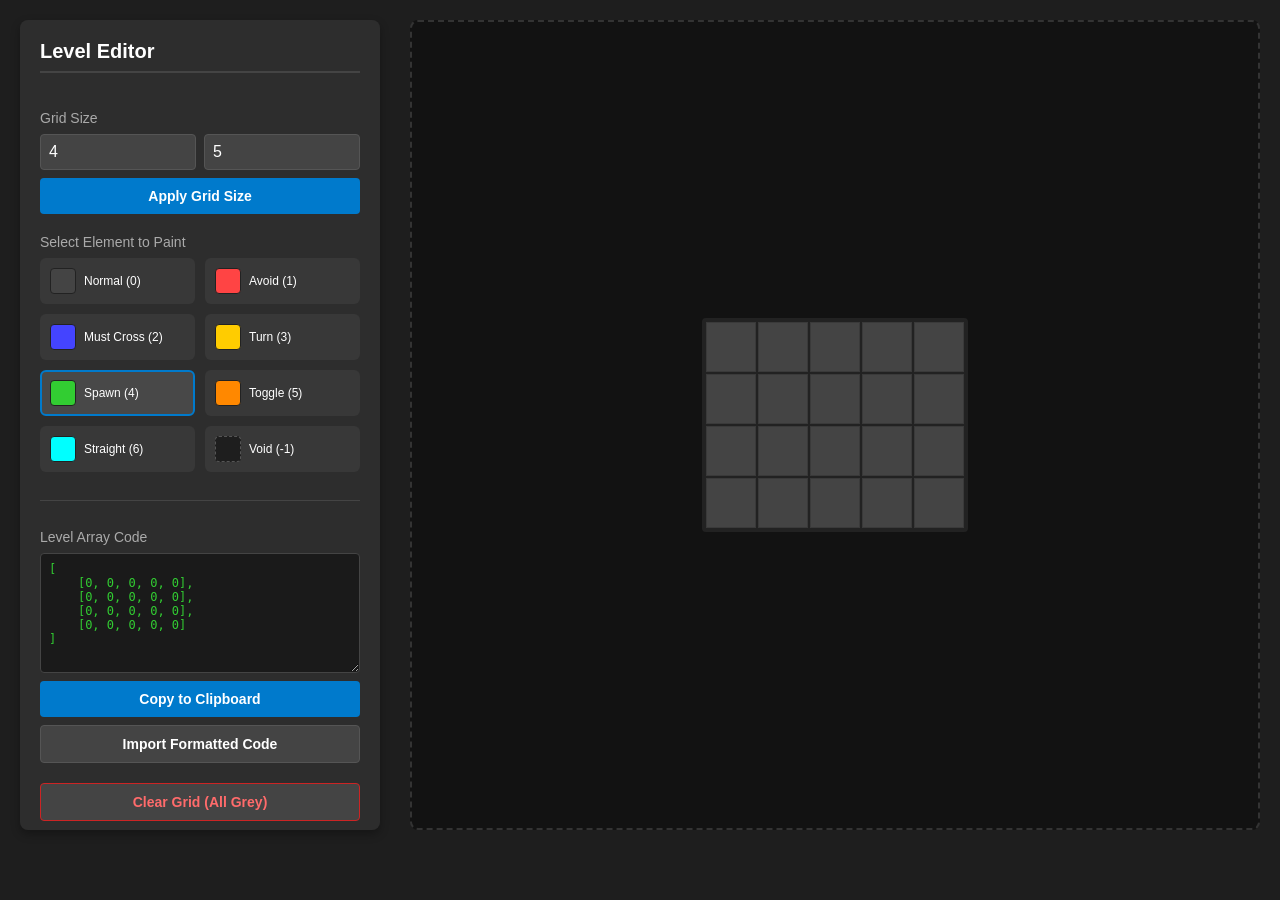
==== editor.html @ 1fa1255d "finished stage 6!!!!!! yayayyayayayaya" ====
<!DOCTYPE html>
<html lang="en">
<head>
    <meta charset="UTF-8">
    <meta name="viewport" content="width=device-width, initial-scale=1.0">
    <title>Draw A Line - Level Editor</title>
    <style>
        body {
            margin: 0;
            padding: 20px;
            background-color: #1e1e1e;
            color: white;
            font-family: sans-serif;
            display: flex;
            gap: 30px;
            height: 90vh;
        }

        /* Sidebar Styling */
        #sidebar {
            width: 320px;
            background-color: #2d2d2d;
            padding: 20px;
            border-radius: 8px;
            box-shadow: 0 4px 10px rgba(0,0,0,0.3);
            display: flex;
            flex-direction: column;
            gap: 20px;
            overflow-y: auto;
        }

        h2 {
            margin-top: 0;
            border-bottom: 2px solid #444;
            padding-bottom: 8px;
            font-size: 20px;
        }

        .control-group {
            display: flex;
            flex-direction: column;
            gap: 8px;
        }

        label {
            font-size: 14px;
            color: #aaa;
        }

        input[type="number"] {
            background-color: #444;
            border: 1px solid #555;
            color: white;
            padding: 8px;
            border-radius: 4px;
            font-size: 16px;
        }

        button {
            background-color: #007acc;
            color: white;
            border: none;
            padding: 10px;
            border-radius: 4px;
            cursor: pointer;
            font-weight: bold;
            font-size: 14px;
            transition: background 0.2s;
        }

        button:hover {
            background-color: #0098ff;
        }

        button.secondary {
            background-color: #444;
            border: 1px solid #555;
        }
        button.secondary:hover {
            background-color: #555;
        }

        /* Palette Styling */
        .palette {
            display: grid;
            grid-template-columns: repeat(2, 1fr);
            gap: 10px;
        }

        .palette-item {
            display: flex;
            align-items: center;
            gap: 8px;
            padding: 8px;
            background-color: #383838;
            border: 2px solid transparent;
            border-radius: 6px;
            cursor: pointer;
            user-select: none;
        }

        .palette-item:hover {
            background-color: #444;
        }

        .palette-item.active {
            border-color: #007acc;
            background-color: #484848;
        }

        .color-swatch {
            width: 24px;
            height: 24px;
            border-radius: 4px;
            border: 1px solid #222;
        }

        /* Workspace Grid Styling */
        #workspace {
            flex-grow: 1;
            display: flex;
            justify-content: center;
            align-items: center;
            background-color: #121212;
            border-radius: 8px;
            border: 2px dashed #333;
            overflow: auto;
            padding: 20px;
        }

        #gridContainer {
            display: grid;
            gap: 2px;
            background-color: #222;
            padding: 4px;
            border-radius: 4px;
            user-select: none;
        }

        .grid-cell {
            width: 50px;
            height: 50px;
            box-sizing: border-box;
            cursor: pointer;
            border: 1px solid rgba(0,0,0,0.15);
            transition: transform 0.05s;
        }

        .grid-cell:hover {
            transform: scale(1.02);
            z-index: 2;
            box-shadow: 0 0 4px rgba(255,255,255,0.3);
        }

        /* Output Window */
        textarea {
            width: 100%;
            height: 120px;
            background-color: #1a1a1a;
            color: #32cd32;
            border: 1px solid #444;
            font-family: monospace;
            font-size: 12px;
            padding: 8px;
            resize: vertical;
            box-sizing: border-box;
            border-radius: 4px;
        }
    </style>
</head>
<body>

    <div id="sidebar">
        <h2>Level Editor</h2>
        
        <div class="control-group">
            <label>Grid Size</label>
            <div style="display: flex; gap: 8px;">
                <input type="number" id="inputRows" value="4" min="1" max="20" style="width: 50%;">
                <input type="number" id="inputCols" value="5" min="1" max="20" style="width: 50%;">
            </div>
            <button id="resizeBtn">Apply Grid Size</button>
        </div>

        <div class="control-group">
            <label>Select Element to Paint</label>
            <div class="palette" id="paletteContainer"></div>
        </div>

        <hr style="border: 0; border-top: 1px solid #444; width: 100%;">

        <div class="control-group">
            <label>Level Array Code</label>
            <textarea id="outputData" placeholder="Grid code will appear here..."></textarea>
            <button id="copyBtn">Copy to Clipboard</button>
            <button id="importBtn" class="secondary">Import Formatted Code</button>
        </div>
        
        <button id="clearBtn" class="secondary" style="margin-top: auto; border-color: #cc2424; color: #ff6b6b;">Clear Grid (All Grey)</button>
    </div>

    <div id="workspace">
        <div id="gridContainer"></div>
    </div>

    <script>
        // Game configuration colors
        const colors = {
            '-1': '#1e1e1e', // Void (Matches editor canvas but gives hint)
            0: '#444444',    // Grey (Normal)
            1: '#ff4444',    // Red (Avoid)
            2: '#4444ff',    // Blue (Must Cross)
            3: '#ffcc00',    // Yellow (Forced Turn)
            4: '#32cd32',    // Green (Start/End)
            5: '#ff8800',    // Orange (Toggle 0/1)
            6: '#00ffff'     // Cyan (Forced Straight)
        };

        const tileNames = {
            '-1': 'Void (-1)',
            0: 'Normal (0)',
            1: 'Avoid (1)',
            2: 'Must Cross (2)',
            3: 'Turn (3)',
            4: 'Spawn (4)',
            5: 'Toggle (5)',
            6: 'Straight (6)'
        };

        // Editor States
        let rows = 4;
        let cols = 5;
        let currentGrid = [];
        let selectedType = 4; // Default to Green Start/End block
        let isDrawing = false;

        // UI Selectors
        const gridContainer = document.getElementById('gridContainer');
        const paletteContainer = document.getElementById('paletteContainer');
        const outputData = document.getElementById('outputData');
        const inputRows = document.getElementById('inputRows');
        const inputCols = document.getElementById('inputCols');

        // Setup Palette View
        function buildPalette() {
            let html = '';
            Object.keys(colors).forEach(key => {
                const typeId = parseInt(key);
                const activeClass = typeId === selectedType ? 'active' : '';
                html += `
                    <div class="palette-item ${activeClass}" data-type="${typeId}">
                        <div class="color-swatch" style="background-color: ${colors[key]}; ${typeId === -1 ? 'border: 1px dashed #555;' : ''}"></div>
                        <span style="font-size: 12px;">${tileNames[key]}</span>
                    </div>
                `;
            });
            paletteContainer.innerHTML = html;

            // Bind palette clicks
            document.querySelectorAll('.palette-item').forEach(item => {
                item.addEventListener('click', (e) => {
                    document.querySelectorAll('.palette-item').forEach(p => p.classList.remove('active'));
                    item.classList.add('active');
                    selectedType = parseInt(item.getAttribute('data-type'));
                });
            });
        }

        // Initialize empty or resized internal tracking grid array
        function initGridArray() {
            let newGrid = [];
            for (let r = 0; r < rows; r++) {
                let rowArray = [];
                for (let c = 0; c < cols; c++) {
                    // Retain old value if it fits within new dimensions, else default to 0 (Grey)
                    if (currentGrid[r] && currentGrid[r][c] !== undefined) {
                        rowArray.push(currentGrid[r][c]);
                    } else {
                        rowArray.push(0);
                    }
                }
                newGrid.push(rowArray);
            }
            currentGrid = newGrid;
        }

        // Generate the DOM grid workspace layout
        function drawWorkspaceGrid() {
            gridContainer.innerHTML = '';
            gridContainer.style.gridTemplateColumns = `repeat(${cols}, 50px)`;

            for (let r = 0; r < rows; r++) {
                for (let c = 0; c < cols; c++) {
                    const cellValue = currentGrid[r][c];
                    const cell = document.createElement('div');
                    cell.classList.add('grid-cell');
                    cell.style.backgroundColor = colors[cellValue];
                    if (cellValue === -1) {
                        cell.style.border = '1px dashed #333';
                    }
                    cell.setAttribute('data-row', r);
                    cell.setAttribute('data-col', c);

                    // Click to single paint
                    cell.addEventListener('mousedown', (e) => {
                        isDrawing = true;
                        paintCell(cell);
                    });

                    // Hold and drag over paint functionality
                    cell.addEventListener('mouseenter', () => {
                        if (isDrawing) paintCell(cell);
                    });

                    gridContainer.appendChild(cell);
                }
            }
            updateExportCode();
        }

        function paintCell(cellElement) {
            const r = parseInt(cellElement.getAttribute('data-row'));
            const c = parseInt(cellElement.getAttribute('data-col'));
            
            currentGrid[r][c] = selectedType;
            cellElement.style.backgroundColor = colors[selectedType];
            if (selectedType === -1) {
                cellElement.style.border = '1px dashed #333';
            } else {
                cellElement.style.border = '1px solid rgba(0,0,0,0.15)';
            }
            updateExportCode();
        }

        // Formats the 2D array output cleanly into script.js format style
        function updateExportCode() {
            let outputLines = currentGrid.map(row => `    [${row.join(', ')}]`);
            let formattedJS = `[\n${outputLines.join(',\n')}\n]`;
            outputData.value = formattedJS;
        }

        // Global draw listeners to handle drag off-grid edge
        window.addEventListener('mouseup', () => { isDrawing = false; });

        // Button Listener Actions
        document.getElementById('resizeBtn').addEventListener('click', () => {
            rows = parseInt(inputRows.value) || 4;
            cols = parseInt(inputCols.value) || 5;
            initGridArray();
            drawWorkspaceGrid();
        });

        document.getElementById('clearBtn').addEventListener('click', () => {
            if(confirm("Are you sure you want to completely clear this setup level?")) {
                currentGrid = Array(rows).fill(null).map(() => Array(cols).fill(0));
                drawWorkspaceGrid();
            }
        });

        document.getElementById('copyBtn').addEventListener('click', () => {
            outputData.select();
            document.execCommand('copy');
            alert('Level layout code copied to clipboard! Paste it inside your script.js stagesData array configurations.');
        });

        document.getElementById('importBtn').addEventListener('click', () => {
            const code = outputData.value.trim();
            if (!code) return alert("Please paste level array text code into the area first.");
            
            try {
                // Parse layout text dynamically safely
                const parsed = eval(code); 
                if (Array.isArray(parsed) && Array.isArray(parsed[0])) {
                    rows = parsed.length;
                    cols = parsed[0].length;
                    inputRows.value = rows;
                    inputCols.value = cols;
                    currentGrid = parsed;
                    drawWorkspaceGrid();
                } else {
                    alert("Invalid format! Must structure as a 2D Array layout framework matrix: [[4,0],[0,4]]");
                }
            } catch (err) {
                alert("Error reading standard configuration matrix system setup format code structure: " + err.message);
            }
        });

        // Initialize Runtime setup layout components
        buildPalette();
        initGridArray();
        drawWorkspaceGrid();
    </script>
</body>
</html>
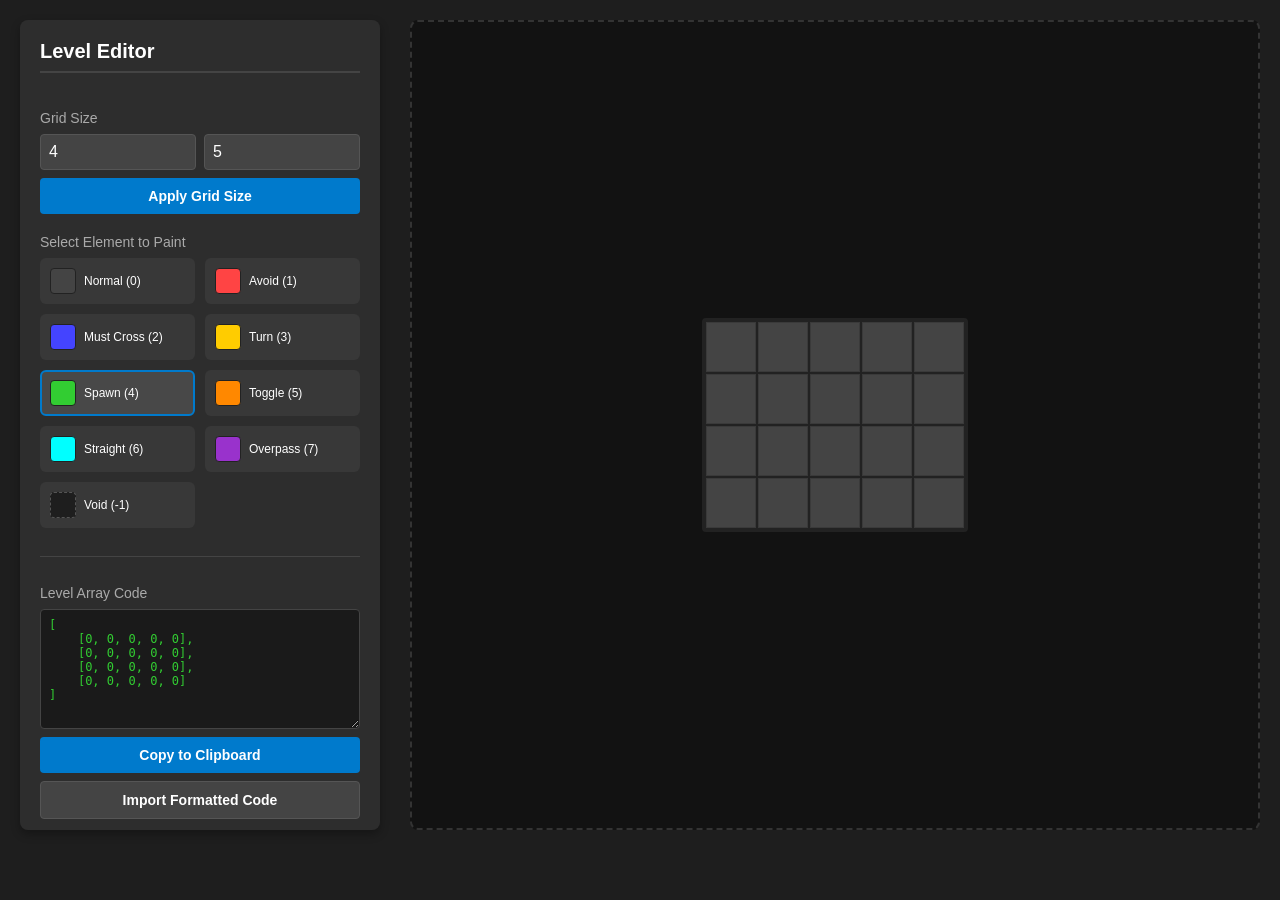
==== commit 9a98691d: "finished stage 7 plus edited some previous stages" ====
--- a/editor.html
+++ b/editor.html
@@ -204,16 +204,17 @@
     </div>
 
     <script>
-        // Game configuration colors
+// Game configuration colors
         const colors = {
-            '-1': '#1e1e1e', // Void (Matches editor canvas but gives hint)
+            '-1': '#1e1e1e', // Void
             0: '#444444',    // Grey (Normal)
             1: '#ff4444',    // Red (Avoid)
             2: '#4444ff',    // Blue (Must Cross)
             3: '#ffcc00',    // Yellow (Forced Turn)
             4: '#32cd32',    // Green (Start/End)
             5: '#ff8800',    // Orange (Toggle 0/1)
-            6: '#00ffff'     // Cyan (Forced Straight)
+            6: '#00ffff',    // Cyan (Forced Straight)
+            7: '#9932cc'     // NEW: Purple (Overpass)
         };
 
         const tileNames = {
@@ -224,7 +225,8 @@
             3: 'Turn (3)',
             4: 'Spawn (4)',
             5: 'Toggle (5)',
-            6: 'Straight (6)'
+            6: 'Straight (6)',
+            7: 'Overpass (7)' // NEW
         };
 
         // Editor States
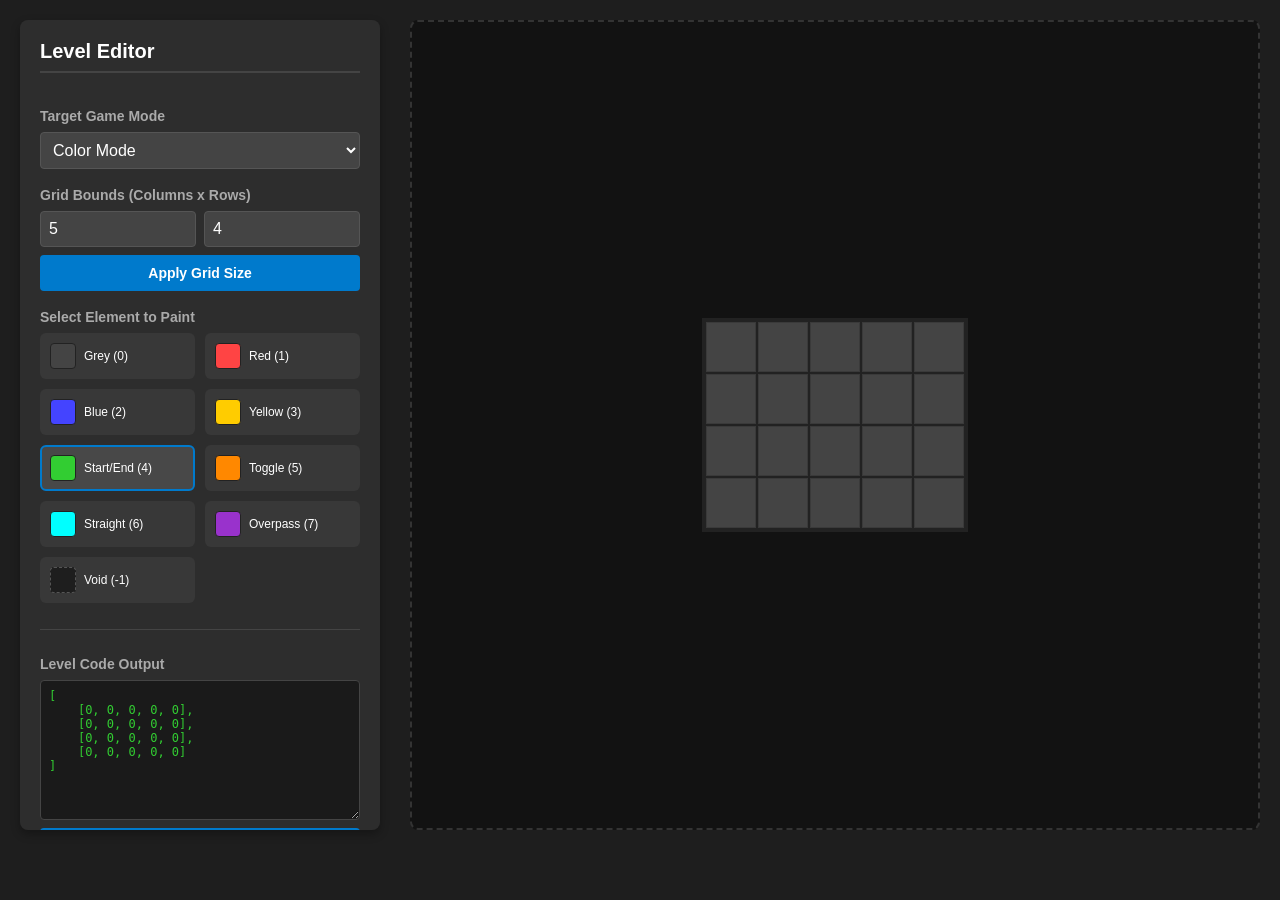
==== commit 705d6c84: "started making shape mode" ====
--- a/editor.html
+++ b/editor.html
@@ -25,7 +25,7 @@
             box-shadow: 0 4px 10px rgba(0,0,0,0.3);
             display: flex;
             flex-direction: column;
-            gap: 20px;
+            gap: 18px;
             overflow-y: auto;
         }
 
@@ -45,9 +45,10 @@
         label {
             font-size: 14px;
             color: #aaa;
-        }
-
-        input[type="number"] {
+            font-weight: bold;
+        }
+
+        input[type="number"], select {
             background-color: #444;
             border: 1px solid #555;
             color: white;
@@ -68,17 +69,9 @@
             transition: background 0.2s;
         }
 
-        button:hover {
-            background-color: #0098ff;
-        }
-
-        button.secondary {
-            background-color: #444;
-            border: 1px solid #555;
-        }
-        button.secondary:hover {
-            background-color: #555;
-        }
+        button:hover { background-color: #0098ff; }
+        button.secondary { background-color: #444; border: 1px solid #555; }
+        button.secondary:hover { background-color: #555; }
 
         /* Palette Styling */
         .palette {
@@ -99,20 +92,17 @@
             user-select: none;
         }
 
-        .palette-item:hover {
-            background-color: #444;
-        }
-
-        .palette-item.active {
-            border-color: #007acc;
-            background-color: #484848;
-        }
+        .palette-item:hover { background-color: #444; }
+        .palette-item.active { border-color: #007acc; background-color: #484848; }
 
         .color-swatch {
             width: 24px;
             height: 24px;
             border-radius: 4px;
             border: 1px solid #222;
+            display: flex;
+            justify-content: center;
+            align-items: center;
         }
 
         /* Workspace Grid Styling */
@@ -130,32 +120,29 @@
 
         #gridContainer {
             display: grid;
-            gap: 2px;
             background-color: #222;
-            padding: 4px;
-            border-radius: 4px;
             user-select: none;
+            transition: all 0.3s ease;
         }
 
         .grid-cell {
-            width: 50px;
-            height: 50px;
             box-sizing: border-box;
             cursor: pointer;
-            border: 1px solid rgba(0,0,0,0.15);
             transition: transform 0.05s;
+            display: flex;
+            justify-content: center;
+            align-items: center;
         }
 
         .grid-cell:hover {
-            transform: scale(1.02);
+            transform: scale(1.05);
             z-index: 2;
-            box-shadow: 0 0 4px rgba(255,255,255,0.3);
-        }
-
-        /* Output Window */
+            box-shadow: 0 0 6px rgba(255,255,255,0.4);
+        }
+
         textarea {
             width: 100%;
-            height: 120px;
+            height: 140px;
             background-color: #1a1a1a;
             color: #32cd32;
             border: 1px solid #444;
@@ -166,18 +153,36 @@
             box-sizing: border-box;
             border-radius: 4px;
         }
+        
+        #layerControl { display: none; }
     </style>
 </head>
 <body>
 
     <div id="sidebar">
         <h2>Level Editor</h2>
+
+        <div class="control-group">
+            <label>Target Game Mode</label>
+            <select id="modeSelector">
+                <option value="color">Color Mode</option>
+                <option value="shape">Shape Mode</option>
+            </select>
+        </div>
+
+        <div class="control-group" id="layerControl">
+            <label style="color: #00ffff;">Shape Editing Layer</label>
+            <select id="layerSelector">
+                <option value="grid">Line Intersections & Terminals</option>
+                <option value="cells">Cell Shapes (Black/White Squares)</option>
+            </select>
+        </div>
         
         <div class="control-group">
-            <label>Grid Size</label>
+            <label id="gridSizeLabel">Grid Bounds (Columns x Rows)</label>
             <div style="display: flex; gap: 8px;">
+                <input type="number" id="inputCols" value="5" min="1" max="20" style="width: 50%;">
                 <input type="number" id="inputRows" value="4" min="1" max="20" style="width: 50%;">
-                <input type="number" id="inputCols" value="5" min="1" max="20" style="width: 50%;">
             </div>
             <button id="resizeBtn">Apply Grid Size</button>
         </div>
@@ -190,13 +195,13 @@
         <hr style="border: 0; border-top: 1px solid #444; width: 100%;">
 
         <div class="control-group">
-            <label>Level Array Code</label>
-            <textarea id="outputData" placeholder="Grid code will appear here..."></textarea>
+            <label>Level Code Output</label>
+            <textarea id="outputData" placeholder="Generated code will appear here..."></textarea>
             <button id="copyBtn">Copy to Clipboard</button>
-            <button id="importBtn" class="secondary">Import Formatted Code</button>
+            <button id="importBtn" class="secondary">Import Map Data</button>
         </div>
         
-        <button id="clearBtn" class="secondary" style="margin-top: auto; border-color: #cc2424; color: #ff6b6b;">Clear Grid (All Grey)</button>
+        <button id="clearBtn" class="secondary" style="margin-top: auto; border-color: #cc2424; color: #ff6b6b;">Clear Active Layer</button>
     </div>
 
     <div id="workspace">
@@ -204,61 +209,98 @@
     </div>
 
     <script>
-// Game configuration colors
-        const colors = {
-            '-1': '#1e1e1e', // Void
-            0: '#444444',    // Grey (Normal)
-            1: '#ff4444',    // Red (Avoid)
-            2: '#4444ff',    // Blue (Must Cross)
-            3: '#ffcc00',    // Yellow (Forced Turn)
-            4: '#32cd32',    // Green (Start/End)
-            5: '#ff8800',    // Orange (Toggle 0/1)
-            6: '#00ffff',    // Cyan (Forced Straight)
-            7: '#9932cc'     // NEW: Purple (Overpass)
+        // --- DATA & PALETTES ---
+        const palettes = {
+            color: {
+                '-1': { hex: '#1e1e1e', name: 'Void (-1)', render: '' },
+                0: { hex: '#444444', name: 'Grey (0)', render: '' },
+                1: { hex: '#ff4444', name: 'Red (1)', render: '' },
+                2: { hex: '#4444ff', name: 'Blue (2)', render: '' },
+                3: { hex: '#ffcc00', name: 'Yellow (3)', render: '' },
+                4: { hex: '#32cd32', name: 'Start/End (4)', render: '' },
+                5: { hex: '#ff8800', name: 'Toggle (5)', render: '' },
+                6: { hex: '#00ffff', name: 'Straight (6)', render: '' },
+                7: { hex: '#9932cc', name: 'Overpass (7)', render: '' }
+            },
+            shape_grid: {
+                '-1': { hex: '#1e1e1e', name: 'No Path (-1)', render: `<div style="width: 14px; height: 14px; border: 1px dashed #666; border-radius: 50%;"></div>` },
+                0: { hex: '#444446', name: 'Node / Path (0)', render: `<div style="width: 16px; height: 16px; background-color: #444446; border-radius: 50%;"></div>` },
+                4: { hex: '#32cd32', name: 'Terminal (4)', render: `<div style="width: 28px; height: 28px; background-color: #32cd32; border-radius: 50%; border: 3px solid #111;"></div>` }
+            },
+            shape_cells: {
+                0: { hex: '#282828', name: 'Empty (0)', render: '' },
+                1: { hex: '#000000', name: 'Black Square (1)', render: `<div style="width: 24px; height: 24px; background-color: #000; border: 2px solid #555;"></div>` },
+                2: { hex: '#ffffff', name: 'White Square (2)', render: `<div style="width: 24px; height: 24px; background-color: #fff;"></div>` },
+                3: { hex: '#ffcc00', name: 'Star Rule (3)', render: `<div style="width: 0; height: 0; border-left: 12px solid transparent; border-right: 12px solid transparent; border-bottom: 24px solid #ffcc00;"></div>` }
+            }
         };
 
-        const tileNames = {
-            '-1': 'Void (-1)',
-            0: 'Normal (0)',
-            1: 'Avoid (1)',
-            2: 'Must Cross (2)',
-            3: 'Turn (3)',
-            4: 'Spawn (4)',
-            5: 'Toggle (5)',
-            6: 'Straight (6)',
-            7: 'Overpass (7)' // NEW
-        };
-
-        // Editor States
+        // --- EDITOR STATE ---
         let rows = 4;
         let cols = 5;
-        let currentGrid = [];
-        let selectedType = 4; // Default to Green Start/End block
+        let selectedType = 4;
         let isDrawing = false;
+        
+        let colorGridData = [];
+        let shapeGridData = [];
+        let shapeCellsData = []; // The layer for the squares!
 
         // UI Selectors
+        const modeSelector = document.getElementById('modeSelector');
+        const layerSelector = document.getElementById('layerSelector');
+        const layerControl = document.getElementById('layerControl');
+        const paletteContainer = document.getElementById('paletteContainer');
         const gridContainer = document.getElementById('gridContainer');
-        const paletteContainer = document.getElementById('paletteContainer');
         const outputData = document.getElementById('outputData');
         const inputRows = document.getElementById('inputRows');
         const inputCols = document.getElementById('inputCols');
 
-        // Setup Palette View
+        // --- INITIALIZATION ---
+        function initArrays() {
+            colorGridData = Array(rows).fill(null).map(() => Array(cols).fill(0));
+            shapeGridData = Array(rows).fill(null).map(() => Array(cols).fill(0));
+            // Cells matrix is always 1 row/col smaller than the intersections grid
+            shapeCellsData = Array(Math.max(1, rows-1)).fill(null).map(() => Array(Math.max(1, cols-1)).fill(0));
+        }
+
+        function getActivePalette() {
+            if (modeSelector.value === 'color') return palettes.color;
+            return layerSelector.value === 'grid' ? palettes.shape_grid : palettes.shape_cells;
+        }
+
+        function getActiveGridReference() {
+            if (modeSelector.value === 'color') return colorGridData;
+            return layerSelector.value === 'grid' ? shapeGridData : shapeCellsData;
+        }
+
         function buildPalette() {
+            const activePalette = getActivePalette();
             let html = '';
-            Object.keys(colors).forEach(key => {
+            
+            // Auto-select a valid tool when switching palettes
+            if (!activePalette[selectedType]) {
+                selectedType = parseInt(Object.keys(activePalette)[0]);
+            }
+
+            Object.keys(activePalette).forEach(key => {
                 const typeId = parseInt(key);
                 const activeClass = typeId === selectedType ? 'active' : '';
+                const baseStyle = `background-color: ${activePalette[key].hex}; ${typeId === -1 ? 'border: 1px dashed #555;' : ''}`;
+                
+                const innerRender = modeSelector.value === 'shape' ? activePalette[key].render : '';
+                const swatchStyle = modeSelector.value === 'shape' ? `background-color: transparent; border: 1px solid #444;` : baseStyle;
+
                 html += `
                     <div class="palette-item ${activeClass}" data-type="${typeId}">
-                        <div class="color-swatch" style="background-color: ${colors[key]}; ${typeId === -1 ? 'border: 1px dashed #555;' : ''}"></div>
-                        <span style="font-size: 12px;">${tileNames[key]}</span>
+                        <div class="color-swatch" style="${swatchStyle}">
+                            ${innerRender}
+                        </div>
+                        <span style="font-size: 12px;">${activePalette[key].name}</span>
                     </div>
                 `;
             });
             paletteContainer.innerHTML = html;
 
-            // Bind palette clicks
             document.querySelectorAll('.palette-item').forEach(item => {
                 item.addEventListener('click', (e) => {
                     document.querySelectorAll('.palette-item').forEach(p => p.classList.remove('active'));
@@ -268,129 +310,206 @@
             });
         }
 
-        // Initialize empty or resized internal tracking grid array
-        function initGridArray() {
-            let newGrid = [];
-            for (let r = 0; r < rows; r++) {
-                let rowArray = [];
-                for (let c = 0; c < cols; c++) {
-                    // Retain old value if it fits within new dimensions, else default to 0 (Grey)
-                    if (currentGrid[r] && currentGrid[r][c] !== undefined) {
-                        rowArray.push(currentGrid[r][c]);
-                    } else {
-                        rowArray.push(0);
-                    }
-                }
-                newGrid.push(rowArray);
-            }
-            currentGrid = newGrid;
-        }
-
-        // Generate the DOM grid workspace layout
-        function drawWorkspaceGrid() {
+        function drawWorkspace() {
+            const activeGrid = getActiveGridReference();
+            const currentRows = activeGrid.length;
+            const currentCols = activeGrid[0].length;
+
             gridContainer.innerHTML = '';
-            gridContainer.style.gridTemplateColumns = `repeat(${cols}, 50px)`;
-
-            for (let r = 0; r < rows; r++) {
-                for (let c = 0; c < cols; c++) {
-                    const cellValue = currentGrid[r][c];
+            gridContainer.style.gridTemplateColumns = `repeat(${currentCols}, 50px)`;
+            gridContainer.style.gridTemplateRows = `repeat(${currentRows}, 50px)`;
+
+            // Dynamically transform the wrapper layout based on current mode/layer
+            if (modeSelector.value === 'color') {
+                gridContainer.style.gap = '2px';
+                gridContainer.style.backgroundColor = '#222';
+                gridContainer.style.padding = '4px';
+                gridContainer.style.backgroundImage = 'none';
+            } 
+            else if (modeSelector.value === 'shape' && layerSelector.value === 'grid') {
+                // Intersections Layer: Setup CSS Wireframe mapping
+                gridContainer.style.gap = '0px';
+                gridContainer.style.backgroundColor = 'transparent';
+                gridContainer.style.padding = '25px';
+                gridContainer.style.backgroundImage = `
+                    linear-gradient(#333 6px, transparent 6px),
+                    linear-gradient(90deg, #333 6px, transparent 6px)
+                `;
+                gridContainer.style.backgroundSize = '50px 50px';
+                gridContainer.style.backgroundPosition = '47px 47px'; 
+            } 
+            else if (modeSelector.value === 'shape' && layerSelector.value === 'cells') {
+                // Cells Layer: Create floating panels
+                gridContainer.style.gap = '10px';
+                gridContainer.style.backgroundColor = '#121212';
+                gridContainer.style.padding = '20px';
+                gridContainer.style.backgroundImage = 'none';
+            }
+
+            for (let r = 0; r < currentRows; r++) {
+                for (let c = 0; c < currentCols; c++) {
+                    const cellValue = activeGrid[r][c];
                     const cell = document.createElement('div');
                     cell.classList.add('grid-cell');
-                    cell.style.backgroundColor = colors[cellValue];
-                    if (cellValue === -1) {
-                        cell.style.border = '1px dashed #333';
-                    }
+                    
                     cell.setAttribute('data-row', r);
                     cell.setAttribute('data-col', c);
 
-                    // Click to single paint
-                    cell.addEventListener('mousedown', (e) => {
-                        isDrawing = true;
-                        paintCell(cell);
-                    });
-
-                    // Hold and drag over paint functionality
-                    cell.addEventListener('mouseenter', () => {
-                        if (isDrawing) paintCell(cell);
-                    });
+                    renderCellVisuals(cell, cellValue);
+
+                    cell.addEventListener('mousedown', () => { isDrawing = true; paintCell(cell); });
+                    cell.addEventListener('mouseenter', () => { if (isDrawing) paintCell(cell); });
 
                     gridContainer.appendChild(cell);
                 }
             }
             updateExportCode();
+        }
+
+        // Applies targeted styling to a single cell
+        function renderCellVisuals(cell, cellValue) {
+            const activePalette = getActivePalette();
+            cell.innerHTML = activePalette[cellValue].render || '';
+
+            if (modeSelector.value === 'color') {
+                cell.style.backgroundColor = activePalette[cellValue] ? activePalette[cellValue].hex : '#222';
+                cell.style.border = cellValue === -1 ? '1px dashed #333' : '1px solid rgba(0,0,0,0.15)';
+                cell.style.borderRadius = '0px';
+            } 
+            else if (modeSelector.value === 'shape') {
+                if (layerSelector.value === 'grid') {
+                    cell.style.backgroundColor = 'transparent';
+                    cell.style.border = 'none';
+                } 
+                else if (layerSelector.value === 'cells') {
+                    cell.style.backgroundColor = '#282828';
+                    cell.style.border = '1px solid #444';
+                    cell.style.borderRadius = '6px';
+                }
+            }
         }
 
         function paintCell(cellElement) {
             const r = parseInt(cellElement.getAttribute('data-row'));
             const c = parseInt(cellElement.getAttribute('data-col'));
+            const activeGrid = getActiveGridReference();
             
-            currentGrid[r][c] = selectedType;
-            cellElement.style.backgroundColor = colors[selectedType];
-            if (selectedType === -1) {
-                cellElement.style.border = '1px dashed #333';
+            activeGrid[r][c] = selectedType;
+            renderCellVisuals(cellElement, selectedType);
+            updateExportCode();
+        }
+
+        function updateExportCode() {
+            if (modeSelector.value === 'color') {
+                let lines = colorGridData.map(row => `    [${row.join(', ')}]`);
+                outputData.value = `[\n${lines.join(',\n')}\n]`;
             } else {
-                cellElement.style.border = '1px solid rgba(0,0,0,0.15)';
-            }
-            updateExportCode();
-        }
-
-        // Formats the 2D array output cleanly into script.js format style
-        function updateExportCode() {
-            let outputLines = currentGrid.map(row => `    [${row.join(', ')}]`);
-            let formattedJS = `[\n${outputLines.join(',\n')}\n]`;
-            outputData.value = formattedJS;
-        }
-
-        // Global draw listeners to handle drag off-grid edge
+                // Compile the dual-layer Object for Shape Mode!
+                let gridLines = shapeGridData.map(row => `        [${row.join(', ')}]`);
+                let cellLines = shapeCellsData.map(row => `        [${row.join(', ')}]`);
+                outputData.value = `{\n    grid: [\n${gridLines.join(',\n')}\n    ],\n    cells: [\n${cellLines.join(',\n')}\n    ]\n}`;
+            }
+        }
+
+        // --- LISTENERS ---
         window.addEventListener('mouseup', () => { isDrawing = false; });
 
-        // Button Listener Actions
+        modeSelector.addEventListener('change', () => {
+            layerControl.style.display = modeSelector.value === 'shape' ? 'flex' : 'none';
+            buildPalette();
+            drawWorkspace();
+        });
+
+        layerSelector.addEventListener('change', () => {
+            buildPalette();
+            drawWorkspace();
+        });
+
         document.getElementById('resizeBtn').addEventListener('click', () => {
-            rows = parseInt(inputRows.value) || 4;
-            cols = parseInt(inputCols.value) || 5;
-            initGridArray();
-            drawWorkspaceGrid();
+            let newRows = parseInt(inputRows.value) || 4;
+            let newCols = parseInt(inputCols.value) || 5;
+            
+            const resizeArray = (oldArr, rLimit, cLimit, defaultVal) => {
+                return Array(rLimit).fill(null).map((_, r) => 
+                    Array(cLimit).fill(null).map((_, c) => 
+                        (oldArr[r] && oldArr[r][c] !== undefined) ? oldArr[r][c] : defaultVal
+                    )
+                );
+            };
+
+            rows = newRows;
+            cols = newCols;
+            colorGridData = resizeArray(colorGridData, rows, cols, 0);
+            shapeGridData = resizeArray(shapeGridData, rows, cols, 0);
+            shapeCellsData = resizeArray(shapeCellsData, Math.max(1, rows-1), Math.max(1, cols-1), 0);
+            
+            drawWorkspace();
         });
 
         document.getElementById('clearBtn').addEventListener('click', () => {
-            if(confirm("Are you sure you want to completely clear this setup level?")) {
-                currentGrid = Array(rows).fill(null).map(() => Array(cols).fill(0));
-                drawWorkspaceGrid();
+            if(confirm("Clear the currently active viewing layer?")) {
+                const activeGrid = getActiveGridReference();
+                for (let r = 0; r < activeGrid.length; r++) {
+                    for (let c = 0; c < activeGrid[0].length; c++) {
+                        activeGrid[r][c] = 0;
+                    }
+                }
+                drawWorkspace();
             }
         });
 
         document.getElementById('copyBtn').addEventListener('click', () => {
             outputData.select();
             document.execCommand('copy');
-            alert('Level layout code copied to clipboard! Paste it inside your script.js stagesData array configurations.');
+            alert('Level Code Copied!');
         });
 
         document.getElementById('importBtn').addEventListener('click', () => {
             const code = outputData.value.trim();
-            if (!code) return alert("Please paste level array text code into the area first.");
+            if (!code) return alert("Please paste code first.");
             
             try {
-                // Parse layout text dynamically safely
-                const parsed = eval(code); 
-                if (Array.isArray(parsed) && Array.isArray(parsed[0])) {
+                // Safely evaluate incoming code string to JS Object
+                const parsed = eval(`(${code})`); 
+                
+                if (Array.isArray(parsed)) {
+                    // It's a Color Map (single 2D array)
+                    modeSelector.value = 'color';
+                    layerControl.style.display = 'none';
                     rows = parsed.length;
                     cols = parsed[0].length;
-                    inputRows.value = rows;
-                    inputCols.value = cols;
-                    currentGrid = parsed;
-                    drawWorkspaceGrid();
+                    colorGridData = parsed;
+                    // Safely reconstruct backing arrays for shape just in case they switch back
+                    shapeGridData = Array(rows).fill(null).map(() => Array(cols).fill(0));
+                    shapeCellsData = Array(Math.max(1, rows-1)).fill(null).map(() => Array(Math.max(1, cols-1)).fill(0));
+                } else if (parsed && parsed.grid && parsed.cells) {
+                    // It's a Shape Map (Object with {grid, cells})
+                    modeSelector.value = 'shape';
+                    layerControl.style.display = 'flex';
+                    rows = parsed.grid.length;
+                    cols = parsed.grid[0].length;
+                    shapeGridData = parsed.grid;
+                    shapeCellsData = parsed.cells;
+                    // Safely reconstruct backing array for color
+                    colorGridData = Array(rows).fill(null).map(() => Array(cols).fill(0));
                 } else {
-                    alert("Invalid format! Must structure as a 2D Array layout framework matrix: [[4,0],[0,4]]");
+                    throw new Error("Format not recognized.");
                 }
+
+                inputRows.value = rows;
+                inputCols.value = cols;
+                buildPalette();
+                drawWorkspace();
+
             } catch (err) {
-                alert("Error reading standard configuration matrix system setup format code structure: " + err.message);
+                alert("Import failed. Ensure code matches standard matrix or object outputs: " + err.message);
             }
         });
 
-        // Initialize Runtime setup layout components
+        // Initialize editor
+        initArrays();
         buildPalette();
-        initGridArray();
-        drawWorkspaceGrid();
+        drawWorkspace();
     </script>
 </body>
 </html>
